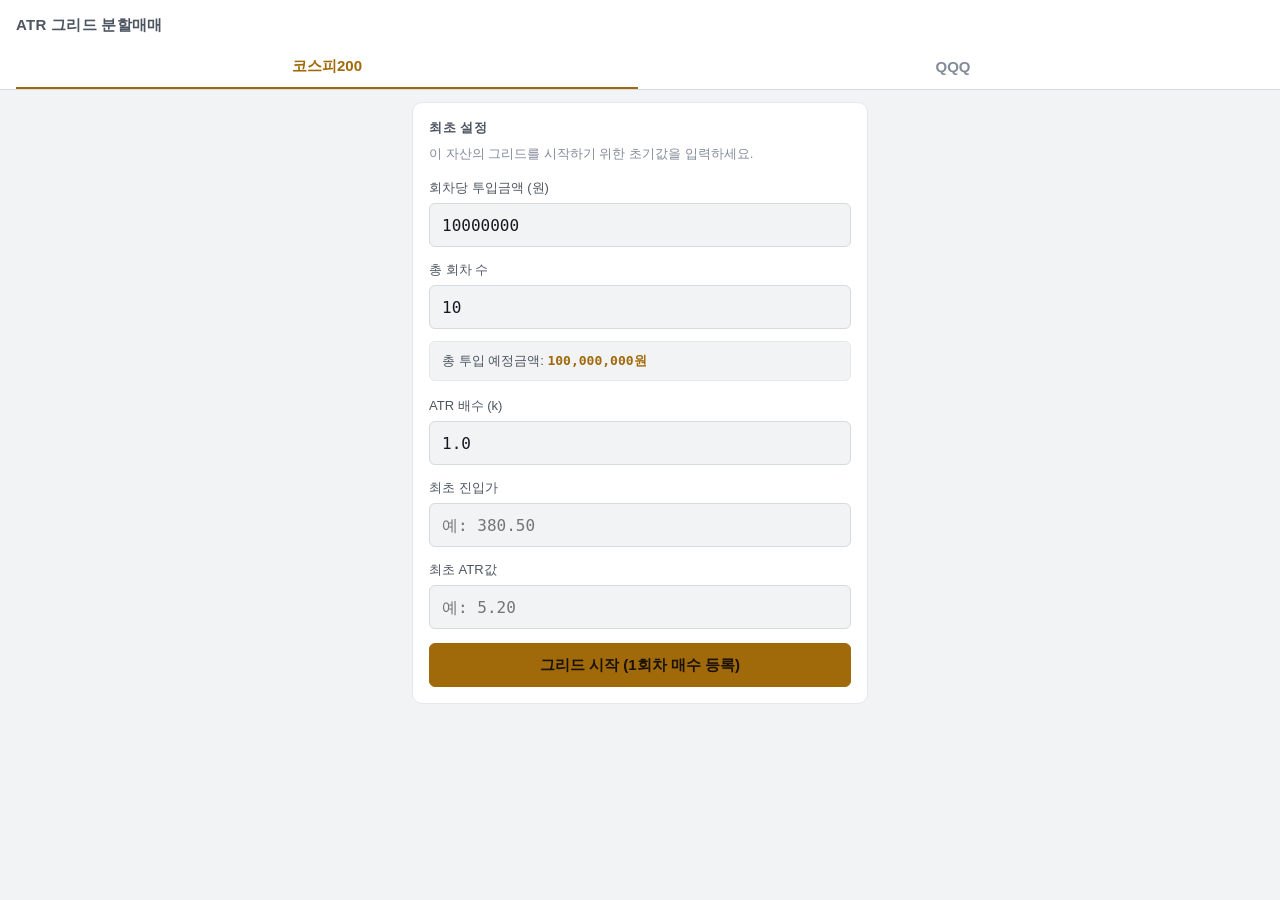
==== index.html @ ba60d74d "회차별 투입금액 고정 방식으로 변경(10회 x 1000만원) - 가중치 기반(1~12회차, 78분의n) 계산 로직 제거 - 회차당 투입금액/총 회차 수를 사용자가 직접 설정하는 구" ====
<!DOCTYPE html>
<html lang="ko">
<head>
<meta charset="UTF-8" />
<meta name="viewport" content="width=device-width, initial-scale=1, maximum-scale=1, user-scalable=no, viewport-fit=cover" />
<title>ATR 그리드 분할매매 트래커</title>
<meta name="description" content="ATR 기반 그리드 분할매매 트래커 - 코스피200 / QQQ" />
<meta name="theme-color" content="#ffffff" />
<link rel="manifest" href="manifest.json" />
<link rel="icon" href="icons/icon-192.png" />
<link rel="apple-touch-icon" href="icons/icon-192.png" />
<meta name="apple-mobile-web-app-capable" content="yes" />
<meta name="apple-mobile-web-app-status-bar-style" content="black-translucent" />
<meta name="apple-mobile-web-app-title" content="ATR그리드" />
<link rel="stylesheet" href="style.css" />
</head>
<body>

<header class="app-header">
  <h1>ATR 그리드 분할매매</h1>
  <nav class="asset-tabs" role="tablist" aria-label="자산 선택">
    <button class="asset-tab" data-asset="kospi" role="tab" aria-selected="true">코스피200</button>
    <button class="asset-tab" data-asset="qqq" role="tab" aria-selected="false">QQQ</button>
  </nav>
</header>

<main id="main-content">

  <!-- 최초 설정 화면 -->
  <section id="setup-panel" class="panel" hidden>
    <h2 class="panel-title">최초 설정</h2>
    <p class="setup-hint">이 자산의 그리드를 시작하기 위한 초기값을 입력하세요.</p>
    <div class="field-group">
      <label for="setup-round-amount">회차당 투입금액 (원)</label>
      <input type="number" id="setup-round-amount" inputmode="numeric" value="10000000" min="0" step="1" />
    </div>
    <div class="field-group">
      <label for="setup-total-rounds">총 회차 수</label>
      <input type="number" id="setup-total-rounds" inputmode="numeric" value="10" min="1" step="1" />
    </div>
    <p class="setup-total-preview">총 투입 예정금액: <span id="setup-total-preview-value">-</span></p>
    <div class="field-group">
      <label for="setup-k">ATR 배수 (k)</label>
      <input type="number" id="setup-k" inputmode="decimal" value="1.0" min="0" step="0.1" />
    </div>
    <div class="field-group">
      <label for="setup-entry-price">최초 진입가</label>
      <input type="number" id="setup-entry-price" inputmode="decimal" min="0" step="0.01" placeholder="예: 380.50" />
    </div>
    <div class="field-group">
      <label for="setup-entry-atr">최초 ATR값</label>
      <input type="number" id="setup-entry-atr" inputmode="decimal" min="0" step="0.01" placeholder="예: 5.20" />
    </div>
    <button id="btn-start-grid" class="btn btn-primary btn-block">그리드 시작 (1회차 매수 등록)</button>
  </section>

  <!-- 메인 트래커 화면 -->
  <section id="tracker-panel" hidden>

    <!-- 통계 카드 -->
    <section class="stats-grid">
      <div class="stat-card">
        <span class="stat-label">총 투입 예정금액</span>
        <span class="stat-value" id="stat-total-planned">-</span>
      </div>
      <div class="stat-card">
        <span class="stat-label">누적 투입금액</span>
        <span class="stat-value amber-text" id="stat-invested">-</span>
      </div>
      <div class="stat-card">
        <span class="stat-label">진행 회차</span>
        <span class="stat-value" id="stat-round">-</span>
      </div>
      <div class="stat-card">
        <span class="stat-label">현재 기준가</span>
        <span class="stat-value" id="stat-base-price">-</span>
      </div>
    </section>

    <!-- 보유 현황 -->
    <section class="panel">
      <h2 class="panel-title">보유 현황 (진입 내역)</h2>
      <div class="table-wrap">
        <table class="holdings-table" id="holdings-table">
          <thead>
            <tr>
              <th>회차</th>
              <th>매수일</th>
              <th>매수가</th>
              <th>수량</th>
              <th>투입금액</th>
            </tr>
          </thead>
          <tbody id="holdings-body">
          </tbody>
        </table>
        <p id="holdings-empty" class="history-empty">보유 중인 회차가 없습니다.</p>
      </div>
    </section>

    <!-- 그리드 사다리 시각화 -->
    <section class="panel">
      <h2 class="panel-title">그리드 사다리</h2>
      <div id="ladder" class="ladder"></div>
      <div class="ladder-legend">
        <span class="legend-item"><i class="legend-swatch filled"></i>체결 완료</span>
        <span class="legend-item"><i class="legend-swatch next"></i>다음 매수 예정</span>
        <span class="legend-item"><i class="legend-swatch empty"></i>미진입</span>
      </div>
    </section>

    <!-- ATR 입력 / 계산 -->
    <section class="panel">
      <h2 class="panel-title">오늘의 ATR 계산</h2>
      <div class="field-group">
        <label for="today-atr">오늘의 ATR값</label>
        <input type="number" id="today-atr" inputmode="decimal" min="0" step="0.01" placeholder="예: 5.80" />
      </div>
      <button id="btn-calc" class="btn btn-secondary btn-block">계산</button>

      <div id="calc-result" class="calc-result" hidden>
        <div class="calc-row buy-row">
          <div class="calc-row-header">
            <span class="calc-tag tag-buy">다음 매수가</span>
            <span id="calc-buy-round" class="calc-round"></span>
          </div>
          <div class="calc-row-value" id="calc-buy-price">-</div>
          <div class="calc-row-sub" id="calc-buy-amount"></div>
        </div>
        <div class="calc-row sell-row">
          <div class="calc-row-header">
            <span class="calc-tag tag-sell">다음 매도가</span>
            <span id="calc-sell-round" class="calc-round"></span>
          </div>
          <div class="calc-row-value" id="calc-sell-price">-</div>
          <div class="calc-row-sub" id="calc-sell-amount"></div>
        </div>
      </div>
    </section>

    <!-- 체결 등록 -->
    <section class="panel">
      <h2 class="panel-title">체결 등록</h2>

      <div class="execution-block buy-block">
        <div class="field-group">
          <label for="buy-fill-price">매수 체결가</label>
          <input type="number" id="buy-fill-price" inputmode="decimal" min="0" step="0.01" />
        </div>
        <button id="btn-buy-fill" class="btn btn-buy btn-block" disabled>매수 체결 등록</button>
        <p id="buy-fill-note" class="field-note"></p>
      </div>

      <div class="execution-block sell-block">
        <div class="field-group">
          <label for="sell-fill-price">매도 체결가</label>
          <input type="number" id="sell-fill-price" inputmode="decimal" min="0" step="0.01" />
        </div>
        <button id="btn-sell-fill" class="btn btn-sell btn-block" disabled>매도 체결 등록</button>
        <p id="sell-fill-note" class="field-note"></p>
      </div>
    </section>

    <!-- 체결 이력 -->
    <section class="panel">
      <h2 class="panel-title">체결 이력</h2>
      <div class="table-wrap">
        <table class="history-table" id="history-table">
          <thead>
            <tr>
              <th>회차</th>
              <th>구분</th>
              <th>날짜</th>
              <th>ATR</th>
              <th>체결가</th>
              <th>수량</th>
              <th>금액</th>
              <th>손익</th>
            </tr>
          </thead>
          <tbody id="history-body">
          </tbody>
        </table>
        <p id="history-empty" class="history-empty">체결 이력이 없습니다.</p>
      </div>
    </section>

    <!-- 초기화 -->
    <section class="panel danger-panel">
      <button id="btn-reset-asset" class="btn btn-danger btn-block">이 자산 초기화</button>
    </section>

  </section>

</main>

<div id="confirm-modal" class="modal-overlay" hidden>
  <div class="modal-box">
    <p id="confirm-message" class="modal-message"></p>
    <div class="modal-actions">
      <button id="confirm-cancel" class="btn btn-secondary">취소</button>
      <button id="confirm-ok" class="btn btn-danger">삭제</button>
    </div>
  </div>
</div>

<div id="toast" class="toast" hidden></div>

<script src="app.js"></script>
</body>
</html>
---- style.css ----
:root {
  --bg: #f2f3f5;
  --bg-elevated: #ffffff;
  --bg-card: #ffffff;
  --border: #d5d9e0;
  --border-soft: #e4e7ec;
  --text: #14181f;
  --text-dim: #4d5561;
  --text-faint: #838b99;
  --amber: #a06a0a;
  --amber-soft: #fbf0d9;
  --amber-border: #e3bd75;
  --teal: #0e8a73;
  --teal-soft: #e0f4f0;
  --teal-border: #8ed4c5;
  --green: #1a9a52;
  --red: #cf3a3a;
  --radius: 10px;
  --radius-sm: 6px;
  font-size: 16px;
}

* {
  box-sizing: border-box;
}

html, body {
  margin: 0;
  padding: 0;
  background: var(--bg);
  color: var(--text);
  font-family: -apple-system, BlinkMacSystemFont, "Segoe UI", "Pretendard", "Malgun Gothic", sans-serif;
  -webkit-tap-highlight-color: transparent;
}

body {
  padding-bottom: 40px;
  min-height: 100vh;
}

.mono, .stat-value, .calc-row-value, .history-table td,
input[type="number"] {
  font-family: "SFMono-Regular", "Consolas", "Menlo", "Roboto Mono", monospace;
}

/* Header */
.app-header {
  position: sticky;
  top: 0;
  z-index: 10;
  background: var(--bg-elevated);
  border-bottom: 1px solid var(--border);
  padding: 12px 16px 0;
}

.app-header h1 {
  font-size: 15px;
  font-weight: 600;
  margin: 4px 0 10px;
  color: var(--text-dim);
  letter-spacing: 0.02em;
}

.asset-tabs {
  display: flex;
  gap: 4px;
}

.asset-tab {
  flex: 1;
  padding: 10px 8px;
  min-height: 44px;
  background: transparent;
  border: none;
  border-bottom: 2px solid transparent;
  color: var(--text-faint);
  font-size: 15px;
  font-weight: 600;
  cursor: pointer;
}

.asset-tab[aria-selected="true"] {
  color: var(--amber);
  border-bottom-color: var(--amber);
}

/* Layout */
#main-content {
  max-width: 480px;
  margin: 0 auto;
  padding: 12px;
}

.panel {
  background: var(--bg-card);
  border: 1px solid var(--border-soft);
  border-radius: var(--radius);
  padding: 16px;
  margin-bottom: 12px;
}

.panel-title {
  font-size: 13px;
  font-weight: 600;
  color: var(--text-dim);
  margin: 0 0 12px;
  text-transform: uppercase;
  letter-spacing: 0.04em;
}

.setup-hint {
  font-size: 13px;
  color: var(--text-faint);
  margin: -4px 0 16px;
}

.setup-total-preview {
  font-size: 13px;
  color: var(--text-dim);
  background: var(--bg);
  border: 1px solid var(--border-soft);
  border-radius: var(--radius-sm);
  padding: 10px 12px;
  margin: -2px 0 16px;
}

.setup-total-preview span {
  font-family: "SFMono-Regular", "Consolas", "Menlo", "Roboto Mono", monospace;
  font-weight: 700;
  color: var(--amber);
}

/* Fields */
.field-group {
  margin-bottom: 14px;
}

.field-group label {
  display: block;
  font-size: 13px;
  color: var(--text-dim);
  margin-bottom: 6px;
}

input[type="number"] {
  width: 100%;
  min-height: 44px;
  padding: 10px 12px;
  background: var(--bg);
  border: 1px solid var(--border);
  border-radius: var(--radius-sm);
  color: var(--text);
  font-size: 16px;
}

input[type="number"]:focus {
  outline: none;
  border-color: var(--amber);
}

.field-note {
  font-size: 12px;
  color: var(--text-faint);
  margin: 8px 0 0;
  min-height: 14px;
}

/* Buttons */
.btn {
  min-height: 44px;
  padding: 10px 16px;
  border-radius: var(--radius-sm);
  border: 1px solid var(--border);
  background: var(--bg-elevated);
  color: var(--text);
  font-size: 15px;
  font-weight: 600;
  cursor: pointer;
}

.btn:active {
  filter: brightness(1.15);
}

.btn:disabled {
  opacity: 0.4;
  cursor: not-allowed;
}

.btn-block {
  width: 100%;
  display: block;
}

.btn-primary {
  background: var(--amber);
  border-color: var(--amber);
  color: #1a1206;
}

.btn-secondary {
  background: var(--bg-elevated);
  border-color: var(--border);
  color: var(--text);
}

.btn-buy {
  background: var(--amber-soft);
  border-color: var(--amber-border);
  color: var(--amber);
}

.btn-sell {
  background: var(--teal-soft);
  border-color: var(--teal-border);
  color: var(--teal);
}

.btn-danger {
  background: transparent;
  border-color: #e3b3b3;
  color: var(--red);
}

.danger-panel {
  background: transparent;
  border-color: transparent;
  padding: 4px;
}

/* Stats grid */
.stats-grid {
  display: grid;
  grid-template-columns: 1fr 1fr;
  gap: 8px;
  margin-bottom: 12px;
}

.stat-card {
  background: var(--bg-card);
  border: 1px solid var(--border-soft);
  border-radius: var(--radius);
  padding: 12px;
  display: flex;
  flex-direction: column;
  gap: 6px;
}

.stat-label {
  font-size: 11px;
  color: var(--text-faint);
  text-transform: uppercase;
  letter-spacing: 0.03em;
}

.stat-value {
  font-size: 16px;
  font-weight: 700;
  color: var(--text);
  word-break: break-all;
}

.amber-text {
  color: var(--amber);
}

/* Ladder */
.ladder {
  display: flex;
  flex-direction: column;
  gap: 5px;
}

.ladder-row {
  display: flex;
  align-items: center;
  gap: 8px;
  min-height: 26px;
}

.ladder-round-label {
  width: 34px;
  flex-shrink: 0;
  font-size: 11px;
  color: var(--text-faint);
  text-align: right;
}

.ladder-bar-track {
  flex: 1;
  display: flex;
}

.ladder-bar {
  height: 22px;
  border-radius: 4px;
  background: var(--bg);
  border: 1px solid var(--border);
  display: flex;
  align-items: center;
  padding-left: 8px;
  font-size: 11px;
  color: var(--text-faint);
  white-space: nowrap;
  overflow: hidden;
}

.ladder-bar.filled {
  background: var(--amber-soft);
  border-color: var(--amber-border);
  color: var(--amber);
}

.ladder-bar.next {
  background: transparent;
  border: 1px dashed var(--amber);
  color: var(--amber);
}

.ladder-legend {
  display: flex;
  gap: 16px;
  margin-top: 12px;
  flex-wrap: wrap;
}

.legend-item {
  font-size: 11px;
  color: var(--text-faint);
  display: flex;
  align-items: center;
  gap: 5px;
}

.legend-swatch {
  width: 10px;
  height: 10px;
  border-radius: 2px;
  display: inline-block;
}

.legend-swatch.filled {
  background: var(--amber-soft);
  border: 1px solid var(--amber-border);
}

.legend-swatch.next {
  background: transparent;
  border: 1px dashed var(--amber);
}

.legend-swatch.empty {
  background: var(--bg);
  border: 1px solid var(--border);
}

/* Calc result */
.calc-result {
  margin-top: 14px;
  display: flex;
  flex-direction: column;
  gap: 10px;
}

.calc-result[hidden] {
  display: none;
}

.calc-row {
  border-radius: var(--radius-sm);
  padding: 12px;
  border: 1px solid var(--border);
}

.buy-row {
  background: var(--amber-soft);
  border-color: var(--amber-border);
}

.sell-row {
  background: var(--teal-soft);
  border-color: var(--teal-border);
}

.calc-row-header {
  display: flex;
  justify-content: space-between;
  align-items: center;
  margin-bottom: 6px;
}

.calc-tag {
  font-size: 12px;
  font-weight: 700;
  text-transform: uppercase;
  letter-spacing: 0.03em;
}

.tag-buy {
  color: var(--amber);
}

.tag-sell {
  color: var(--teal);
}

.calc-round {
  font-size: 12px;
  color: var(--text-dim);
}

.calc-row-value {
  font-size: 22px;
  font-weight: 700;
  color: var(--text);
}

.calc-row-sub {
  font-size: 12px;
  color: var(--text-dim);
  margin-top: 4px;
}

/* Execution blocks */
.execution-block {
  padding-bottom: 14px;
  margin-bottom: 14px;
  border-bottom: 1px solid var(--border-soft);
}

.execution-block:last-child {
  border-bottom: none;
  margin-bottom: 0;
  padding-bottom: 0;
}

/* History table */
.table-wrap {
  overflow-x: auto;
}

.history-table {
  width: 100%;
  border-collapse: collapse;
  font-size: 12.5px;
  min-width: 540px;
}

.history-table th {
  text-align: right;
  color: var(--text-faint);
  font-weight: 600;
  padding: 6px 8px;
  border-bottom: 1px solid var(--border);
  white-space: nowrap;
}

.history-table th:first-child,
.history-table td:first-child {
  text-align: center;
}

.history-table th:nth-child(2),
.history-table td:nth-child(2) {
  text-align: center;
}

.history-table th:nth-child(3),
.history-table td:nth-child(3) {
  text-align: center;
}

.history-table td {
  text-align: right;
  padding: 7px 8px;
  border-bottom: 1px solid var(--border-soft);
  white-space: nowrap;
  color: var(--text);
}

.badge-buy {
  color: var(--amber);
  font-weight: 700;
}

.badge-sell {
  color: var(--teal);
  font-weight: 700;
}

.pnl-pos {
  color: var(--green);
}

.pnl-neg {
  color: var(--red);
}

.history-empty {
  text-align: center;
  color: var(--text-faint);
  font-size: 13px;
  padding: 20px 0;
  margin: 0;
}

/* Holdings table */
.holdings-table {
  width: 100%;
  border-collapse: collapse;
  font-size: 12.5px;
  min-width: 380px;
}

.holdings-table th {
  text-align: right;
  color: var(--text-faint);
  font-weight: 600;
  padding: 6px 8px;
  border-bottom: 1px solid var(--border);
  white-space: nowrap;
}

.holdings-table th:first-child,
.holdings-table td:first-child,
.holdings-table th:nth-child(2),
.holdings-table td:nth-child(2) {
  text-align: center;
}

.holdings-table td {
  text-align: right;
  padding: 7px 8px;
  border-bottom: 1px solid var(--border-soft);
  white-space: nowrap;
  color: var(--text);
}

.holdings-round-badge {
  color: var(--amber);
  font-weight: 700;
}

/* Modal */
.modal-overlay {
  position: fixed;
  inset: 0;
  background: rgba(0, 0, 0, 0.6);
  display: flex;
  align-items: center;
  justify-content: center;
  z-index: 100;
  padding: 20px;
}

.modal-overlay[hidden] {
  display: none;
}

.modal-box {
  background: var(--bg-elevated);
  border: 1px solid var(--border);
  border-radius: var(--radius);
  padding: 20px;
  max-width: 340px;
  width: 100%;
}

.modal-message {
  font-size: 14px;
  color: var(--text);
  margin: 0 0 18px;
  line-height: 1.5;
}

.modal-actions {
  display: flex;
  gap: 8px;
}

.modal-actions .btn {
  flex: 1;
}

/* Toast */
.toast {
  position: fixed;
  bottom: 24px;
  left: 50%;
  transform: translateX(-50%);
  background: var(--bg-elevated);
  border: 1px solid var(--border);
  color: var(--text);
  padding: 10px 18px;
  border-radius: 20px;
  font-size: 13px;
  z-index: 200;
  box-shadow: 0 4px 16px rgba(0, 0, 0, 0.4);
}

@media (min-width: 480px) {
  .stats-grid {
    grid-template-columns: repeat(4, 1fr);
  }
}
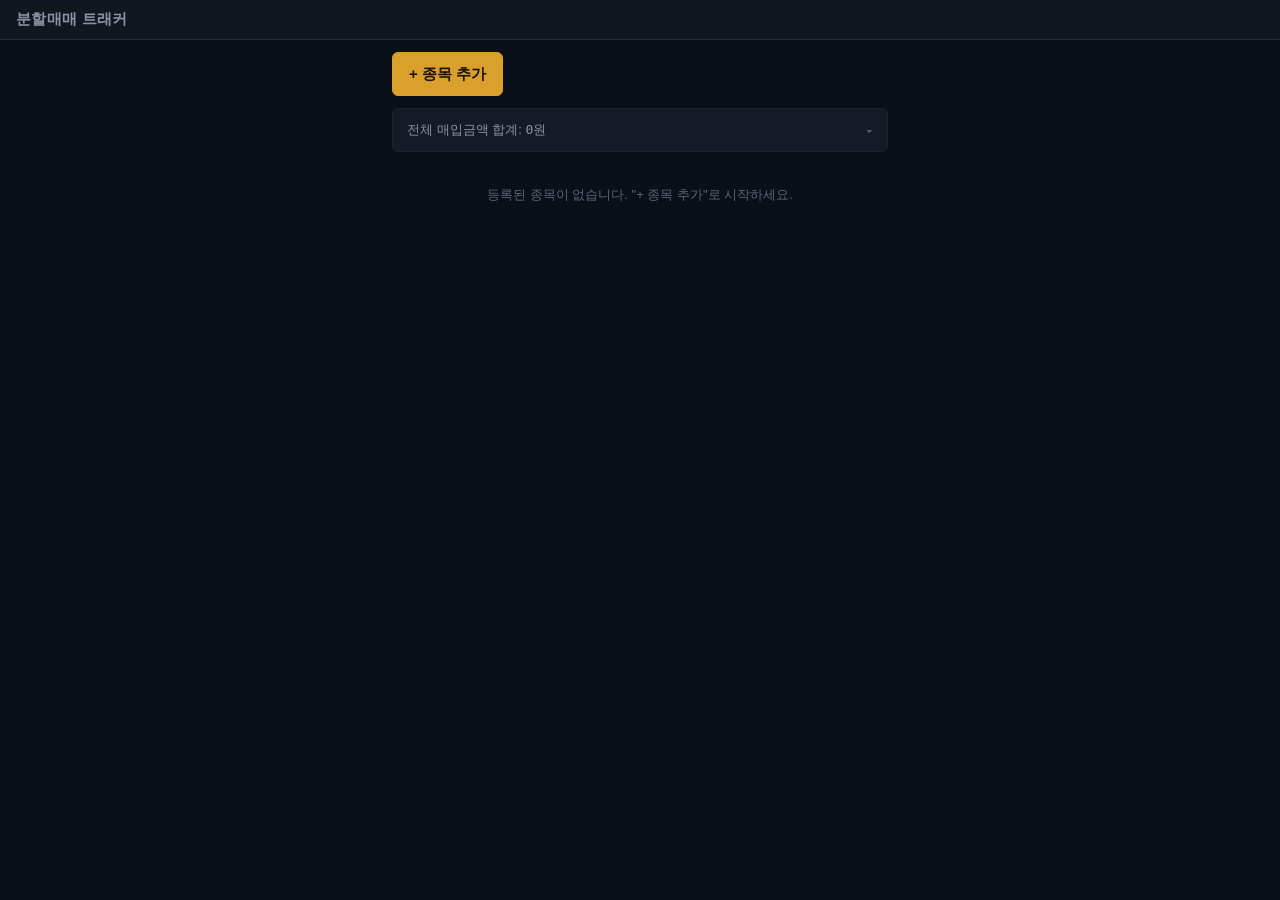
==== commit 1f43d47c: "종목 등록형 분할매매 의사결정 보조 도구로 전면 개편 (레칫 손절선, ATR 매수/매도/손절 배수 분리 반영)" ====
--- a/index.html
+++ b/index.html
@@ -3,203 +3,253 @@
 <head>
 <meta charset="UTF-8" />
 <meta name="viewport" content="width=device-width, initial-scale=1, maximum-scale=1, user-scalable=no, viewport-fit=cover" />
-<title>ATR 그리드 분할매매 트래커</title>
-<meta name="description" content="ATR 기반 그리드 분할매매 트래커 - 코스피200 / QQQ" />
-<meta name="theme-color" content="#ffffff" />
+<title>분할매매 의사결정 보조 도구</title>
+<meta name="description" content="ATR 기반 분할매수·분할매도 의사결정 보조 도구" />
+<meta name="theme-color" content="#0b0f17" />
 <link rel="manifest" href="manifest.json" />
 <link rel="icon" href="icons/icon-192.png" />
 <link rel="apple-touch-icon" href="icons/icon-192.png" />
 <meta name="apple-mobile-web-app-capable" content="yes" />
 <meta name="apple-mobile-web-app-status-bar-style" content="black-translucent" />
-<meta name="apple-mobile-web-app-title" content="ATR그리드" />
+<meta name="apple-mobile-web-app-title" content="분할매매" />
 <link rel="stylesheet" href="style.css" />
 </head>
 <body>
 
 <header class="app-header">
-  <h1>ATR 그리드 분할매매</h1>
-  <nav class="asset-tabs" role="tablist" aria-label="자산 선택">
-    <button class="asset-tab" data-asset="kospi" role="tab" aria-selected="true">코스피200</button>
-    <button class="asset-tab" data-asset="qqq" role="tab" aria-selected="false">QQQ</button>
-  </nav>
+  <button id="btn-back" class="icon-btn" hidden aria-label="뒤로">←</button>
+  <h1 id="header-title">분할매매 트래커</h1>
 </header>
 
 <main id="main-content">
 
-  <!-- 최초 설정 화면 -->
-  <section id="setup-panel" class="panel" hidden>
-    <h2 class="panel-title">최초 설정</h2>
-    <p class="setup-hint">이 자산의 그리드를 시작하기 위한 초기값을 입력하세요.</p>
-    <div class="field-group">
-      <label for="setup-round-amount">회차당 투입금액 (원)</label>
-      <input type="number" id="setup-round-amount" inputmode="numeric" value="10000000" min="0" step="1" />
-    </div>
-    <div class="field-group">
-      <label for="setup-total-rounds">총 회차 수</label>
-      <input type="number" id="setup-total-rounds" inputmode="numeric" value="10" min="1" step="1" />
-    </div>
-    <p class="setup-total-preview">총 투입 예정금액: <span id="setup-total-preview-value">-</span></p>
-    <div class="field-group">
-      <label for="setup-k">ATR 배수 (k)</label>
-      <input type="number" id="setup-k" inputmode="decimal" value="1.0" min="0" step="0.1" />
-    </div>
-    <div class="field-group">
-      <label for="setup-entry-price">최초 진입가</label>
-      <input type="number" id="setup-entry-price" inputmode="decimal" min="0" step="0.01" placeholder="예: 380.50" />
-    </div>
-    <div class="field-group">
-      <label for="setup-entry-atr">최초 ATR값</label>
-      <input type="number" id="setup-entry-atr" inputmode="decimal" min="0" step="0.01" placeholder="예: 5.20" />
-    </div>
-    <button id="btn-start-grid" class="btn btn-primary btn-block">그리드 시작 (1회차 매수 등록)</button>
+  <!-- 화면 1: 종목 목록 -->
+  <section id="view-list">
+    <div class="list-toolbar">
+      <button id="btn-add-stock" class="btn btn-primary">+ 종목 추가</button>
+    </div>
+
+    <button id="btn-toggle-total" class="total-summary-toggle">
+      <span>전체 매입금액 합계: <span id="total-cost-sum" class="mono">-</span></span>
+      <span class="chevron" id="total-chevron">▾</span>
+    </button>
+    <div id="total-summary-detail" class="total-summary-detail" hidden></div>
+
+    <div id="stock-list" class="stock-list"></div>
+    <p id="stock-list-empty" class="empty-hint" hidden>등록된 종목이 없습니다. "+ 종목 추가"로 시작하세요.</p>
   </section>
 
-  <!-- 메인 트래커 화면 -->
-  <section id="tracker-panel" hidden>
-
-    <!-- 통계 카드 -->
-    <section class="stats-grid">
-      <div class="stat-card">
-        <span class="stat-label">총 투입 예정금액</span>
-        <span class="stat-value" id="stat-total-planned">-</span>
-      </div>
-      <div class="stat-card">
-        <span class="stat-label">누적 투입금액</span>
-        <span class="stat-value amber-text" id="stat-invested">-</span>
-      </div>
-      <div class="stat-card">
-        <span class="stat-label">진행 회차</span>
-        <span class="stat-value" id="stat-round">-</span>
-      </div>
-      <div class="stat-card">
-        <span class="stat-label">현재 기준가</span>
-        <span class="stat-value" id="stat-base-price">-</span>
-      </div>
-    </section>
-
-    <!-- 보유 현황 -->
-    <section class="panel">
-      <h2 class="panel-title">보유 현황 (진입 내역)</h2>
+  <!-- 화면 2: 종목 상세 -->
+  <section id="view-detail" hidden>
+
+    <!-- 1. 보유 현황 -->
+    <section class="panel">
+      <div class="holding-summary-grid">
+        <div class="summary-item">
+          <span class="summary-label">평균단가</span>
+          <span class="summary-value mono" id="d-avg-price">-</span>
+        </div>
+        <div class="summary-item">
+          <span class="summary-label">보유수량</span>
+          <span class="summary-value mono" id="d-qty">-</span>
+        </div>
+        <div class="summary-item">
+          <span class="summary-label">매입금액</span>
+          <span class="summary-value mono" id="d-cost-basis">-</span>
+        </div>
+        <div class="summary-item" id="d-pnl-wrap">
+          <span class="summary-label">평가손익 / 수익률</span>
+          <span class="summary-value mono" id="d-pnl">현재가 미입력</span>
+        </div>
+      </div>
+    </section>
+
+    <!-- 2. 신호등 -->
+    <div id="signal-banner" class="signal-banner" hidden>
+      <span id="signal-text"></span>
+    </div>
+
+    <!-- 3. 입력 3칸 -->
+    <section class="panel">
+      <h2 class="panel-title">오늘의 입력</h2>
+      <div class="field-group">
+        <label for="input-current-price">현재가</label>
+        <input type="number" id="input-current-price" inputmode="decimal" step="0.01" />
+      </div>
+      <div class="field-group">
+        <label for="input-atr">ATR(14)</label>
+        <input type="number" id="input-atr" inputmode="decimal" step="0.01" />
+      </div>
+      <div class="field-group">
+        <label for="input-post-high">보유 후 최고가</label>
+        <input type="number" id="input-post-high" inputmode="decimal" step="0.01" />
+        <label class="toggle-inline">
+          <input type="checkbox" id="input-auto-update-high" />
+          현재가 입력 시 자동 갱신
+        </label>
+      </div>
+    </section>
+
+    <!-- 4. 매매 기준 -->
+    <section class="panel">
+      <h2 class="panel-title">매매 기준</h2>
+      <div class="criteria-row criteria-buy">
+        <span class="criteria-label">다음 매수가</span>
+        <span class="criteria-value mono" id="d-next-buy">-</span>
+      </div>
+      <div class="criteria-row criteria-profit">
+        <span class="criteria-label">익절가</span>
+        <span class="criteria-value mono" id="d-take-profit">-</span>
+      </div>
+      <div class="criteria-row criteria-stop">
+        <span class="criteria-label">추적 손절선</span>
+        <span class="criteria-value mono" id="d-trailing-stop">-</span>
+      </div>
+    </section>
+
+    <!-- 5. 하락 구간 -->
+    <section class="panel">
+      <h2 class="panel-title">보유 후 최고가 대비 위치</h2>
+      <p class="drawdown-line" id="drawdown-current-line">보유 후 최고가 정보가 없습니다.</p>
+      <button id="btn-toggle-drawdown" class="link-btn">하락 구간 더보기 ▾</button>
+      <div id="drawdown-table-wrap" class="table-wrap" hidden>
+        <table class="data-table">
+          <thead><tr><th>구간</th><th>가격</th></tr></thead>
+          <tbody id="drawdown-body"></tbody>
+        </table>
+      </div>
+    </section>
+
+    <!-- 6. 부분 매도 시뮬레이션 -->
+    <section class="panel">
+      <h2 class="panel-title">부분 매도 시뮬레이션</h2>
       <div class="table-wrap">
-        <table class="holdings-table" id="holdings-table">
-          <thead>
-            <tr>
-              <th>회차</th>
-              <th>매수일</th>
-              <th>매수가</th>
-              <th>수량</th>
-              <th>투입금액</th>
-            </tr>
-          </thead>
-          <tbody id="holdings-body">
-          </tbody>
+        <table class="data-table">
+          <thead><tr><th>비율</th><th>수량</th><th>실현손익</th></tr></thead>
+          <tbody id="partial-sell-body"></tbody>
         </table>
-        <p id="holdings-empty" class="history-empty">보유 중인 회차가 없습니다.</p>
-      </div>
-    </section>
-
-    <!-- 그리드 사다리 시각화 -->
-    <section class="panel">
-      <h2 class="panel-title">그리드 사다리</h2>
-      <div id="ladder" class="ladder"></div>
-      <div class="ladder-legend">
-        <span class="legend-item"><i class="legend-swatch filled"></i>체결 완료</span>
-        <span class="legend-item"><i class="legend-swatch next"></i>다음 매수 예정</span>
-        <span class="legend-item"><i class="legend-swatch empty"></i>미진입</span>
-      </div>
-    </section>
-
-    <!-- ATR 입력 / 계산 -->
-    <section class="panel">
-      <h2 class="panel-title">오늘의 ATR 계산</h2>
-      <div class="field-group">
-        <label for="today-atr">오늘의 ATR값</label>
-        <input type="number" id="today-atr" inputmode="decimal" min="0" step="0.01" placeholder="예: 5.80" />
-      </div>
-      <button id="btn-calc" class="btn btn-secondary btn-block">계산</button>
-
-      <div id="calc-result" class="calc-result" hidden>
-        <div class="calc-row buy-row">
-          <div class="calc-row-header">
-            <span class="calc-tag tag-buy">다음 매수가</span>
-            <span id="calc-buy-round" class="calc-round"></span>
-          </div>
-          <div class="calc-row-value" id="calc-buy-price">-</div>
-          <div class="calc-row-sub" id="calc-buy-amount"></div>
-        </div>
-        <div class="calc-row sell-row">
-          <div class="calc-row-header">
-            <span class="calc-tag tag-sell">다음 매도가</span>
-            <span id="calc-sell-round" class="calc-round"></span>
-          </div>
-          <div class="calc-row-value" id="calc-sell-price">-</div>
-          <div class="calc-row-sub" id="calc-sell-amount"></div>
-        </div>
-      </div>
-    </section>
-
-    <!-- 체결 등록 -->
-    <section class="panel">
-      <h2 class="panel-title">체결 등록</h2>
-
-      <div class="execution-block buy-block">
-        <div class="field-group">
-          <label for="buy-fill-price">매수 체결가</label>
-          <input type="number" id="buy-fill-price" inputmode="decimal" min="0" step="0.01" />
-        </div>
-        <button id="btn-buy-fill" class="btn btn-buy btn-block" disabled>매수 체결 등록</button>
-        <p id="buy-fill-note" class="field-note"></p>
-      </div>
-
-      <div class="execution-block sell-block">
-        <div class="field-group">
-          <label for="sell-fill-price">매도 체결가</label>
-          <input type="number" id="sell-fill-price" inputmode="decimal" min="0" step="0.01" />
-        </div>
-        <button id="btn-sell-fill" class="btn btn-sell btn-block" disabled>매도 체결 등록</button>
-        <p id="sell-fill-note" class="field-note"></p>
-      </div>
-    </section>
-
-    <!-- 체결 이력 -->
-    <section class="panel">
-      <h2 class="panel-title">체결 이력</h2>
+      </div>
+      <div class="field-group inline-field">
+        <label for="input-custom-pct">직접 입력 (%)</label>
+        <input type="number" id="input-custom-pct" inputmode="decimal" min="0" max="100" step="1" />
+      </div>
+      <p class="inline-result" id="custom-pct-result"></p>
+    </section>
+
+    <!-- 8. 거래 이력 -->
+    <section class="panel">
+      <h2 class="panel-title">거래 이력</h2>
       <div class="table-wrap">
-        <table class="history-table" id="history-table">
-          <thead>
-            <tr>
-              <th>회차</th>
-              <th>구분</th>
-              <th>날짜</th>
-              <th>ATR</th>
-              <th>체결가</th>
-              <th>수량</th>
-              <th>금액</th>
-              <th>손익</th>
-            </tr>
-          </thead>
-          <tbody id="history-body">
-          </tbody>
+        <table class="data-table">
+          <thead><tr><th>구분</th><th>날짜</th><th>단가</th><th>수량</th><th>실현손익</th></tr></thead>
+          <tbody id="tx-body"></tbody>
         </table>
-        <p id="history-empty" class="history-empty">체결 이력이 없습니다.</p>
-      </div>
-    </section>
-
-    <!-- 초기화 -->
-    <section class="panel danger-panel">
-      <button id="btn-reset-asset" class="btn btn-danger btn-block">이 자산 초기화</button>
-    </section>
+      </div>
+      <p id="tx-empty" class="empty-hint" hidden>거래 이력이 없습니다.</p>
+      <button id="btn-toggle-tx-all" class="link-btn" hidden>전체 보기 ▾</button>
+    </section>
+
+    <!-- 9. 종목 설정 -->
+    <details class="panel settings-details" id="settings-details">
+      <summary class="panel-title">종목 설정</summary>
+      <div class="field-group">
+        <label for="settings-name">종목명</label>
+        <input type="text" id="settings-name" />
+      </div>
+      <div class="field-group">
+        <label for="settings-currency">통화</label>
+        <input type="text" id="settings-currency" />
+      </div>
+      <div class="field-group">
+        <label for="settings-buy-mult">매수 ATR 배수</label>
+        <input type="number" id="settings-buy-mult" inputmode="decimal" step="0.1" min="0" />
+      </div>
+      <div class="field-group">
+        <label for="settings-sell-mult">매도(익절) ATR 배수</label>
+        <input type="number" id="settings-sell-mult" inputmode="decimal" step="0.1" min="0" />
+      </div>
+      <div class="field-group">
+        <label for="settings-stop-mult">추적 손절 ATR 배수</label>
+        <input type="number" id="settings-stop-mult" inputmode="decimal" step="0.1" min="0" />
+      </div>
+      <button id="btn-save-settings" class="btn btn-secondary btn-block">설정 저장</button>
+      <div class="settings-danger-zone">
+        <button id="btn-reset-stock" class="btn btn-danger btn-block">종목 초기화 (거래이력 전체 삭제)</button>
+        <button id="btn-delete-stock" class="btn btn-danger btn-block">종목 삭제</button>
+      </div>
+    </details>
 
   </section>
 
 </main>
 
-<div id="confirm-modal" class="modal-overlay" hidden>
+<!-- 하단 고정 버튼 (종목 상세에서만 노출) -->
+<div id="sticky-actions" class="sticky-actions" hidden>
+  <button id="btn-open-buy" class="btn btn-buy">매수 추가</button>
+  <button id="btn-open-sell" class="btn btn-sell">매도 추가</button>
+</div>
+
+<!-- 거래 입력/수정 모달 -->
+<div id="modal-tx" class="modal-overlay" hidden>
+  <div class="modal-box">
+    <h3 id="modal-tx-title">매수 추가</h3>
+    <div class="field-group">
+      <label for="tx-date">날짜</label>
+      <input type="date" id="tx-date" />
+    </div>
+    <div class="field-group">
+      <label for="tx-price">단가</label>
+      <input type="number" id="tx-price" inputmode="decimal" step="0.01" min="0" />
+    </div>
+    <div class="field-group">
+      <label for="tx-qty">수량</label>
+      <input type="number" id="tx-qty" inputmode="decimal" step="0.0001" min="0" />
+    </div>
+    <div class="modal-actions">
+      <button id="btn-tx-delete" class="btn btn-danger" hidden>삭제</button>
+      <button id="btn-tx-cancel" class="btn btn-secondary">취소</button>
+      <button id="btn-tx-save" class="btn btn-primary">저장</button>
+    </div>
+  </div>
+</div>
+
+<!-- 종목 추가 모달 -->
+<div id="modal-add-stock" class="modal-overlay" hidden>
+  <div class="modal-box">
+    <h3>종목 추가</h3>
+    <div class="field-group">
+      <label for="add-stock-name">종목명</label>
+      <input type="text" id="add-stock-name" placeholder="예: 삼성전자" />
+    </div>
+    <div class="field-group">
+      <label for="add-stock-currency">통화</label>
+      <input type="text" id="add-stock-currency" value="KRW" />
+    </div>
+    <div class="modal-actions">
+      <button id="btn-add-stock-cancel" class="btn btn-secondary">취소</button>
+      <button id="btn-add-stock-save" class="btn btn-primary">추가</button>
+    </div>
+  </div>
+</div>
+
+<!-- 공용 확인 모달 -->
+<div id="modal-confirm" class="modal-overlay" hidden>
   <div class="modal-box">
     <p id="confirm-message" class="modal-message"></p>
     <div class="modal-actions">
       <button id="confirm-cancel" class="btn btn-secondary">취소</button>
-      <button id="confirm-ok" class="btn btn-danger">삭제</button>
+      <button id="confirm-ok" class="btn btn-danger">확인</button>
+    </div>
+  </div>
+</div>
+
+<!-- 마이그레이션 확인 모달 -->
+<div id="modal-migration" class="modal-overlay" hidden>
+  <div class="modal-box">
+    <p class="modal-message">기존 코스피200/QQQ 그리드 데이터를 발견했습니다. 새 구조(종목 등록형)로 변환할까요? 거래 이력은 그대로 보존됩니다.</p>
+    <div class="modal-actions">
+      <button id="migration-skip" class="btn btn-secondary">건너뛰기</button>
+      <button id="migration-ok" class="btn btn-primary">변환하기</button>
     </div>
   </div>
 </div>
--- a/style.css
+++ b/style.css
@@ -1,20 +1,35 @@
 :root {
-  --bg: #f2f3f5;
-  --bg-elevated: #ffffff;
-  --bg-card: #ffffff;
-  --border: #d5d9e0;
-  --border-soft: #e4e7ec;
-  --text: #14181f;
-  --text-dim: #4d5561;
-  --text-faint: #838b99;
-  --amber: #a06a0a;
-  --amber-soft: #fbf0d9;
-  --amber-border: #e3bd75;
-  --teal: #0e8a73;
-  --teal-soft: #e0f4f0;
-  --teal-border: #8ed4c5;
-  --green: #1a9a52;
-  --red: #cf3a3a;
+  --bg: #0b0f17;
+  --bg-elevated: #11161f;
+  --bg-card: #151b26;
+  --border: #232b3a;
+  --border-soft: #1b2230;
+  --text: #e6e9ef;
+  --text-dim: #8b93a5;
+  --text-faint: #5b6478;
+
+  --amber: #d9a02b;
+  --amber-soft: #3a2e14;
+  --amber-border: #6b5320;
+
+  --teal: #2ba88f;
+  --teal-soft: #123230;
+  --teal-border: #1f5c4f;
+
+  --green: #35c07a;
+  --red: #e05a5a;
+  --orange: #e0902b;
+  --yellow: #d9c22b;
+
+  --red-soft: #3a1414;
+  --red-border: #6b2020;
+  --orange-soft: #3a2a14;
+  --orange-border: #6b4a20;
+  --green-soft: #133a22;
+  --green-border: #1f6b3f;
+  --yellow-soft: #35331a;
+  --yellow-border: #62592c;
+
   --radius: 10px;
   --radius-sm: 6px;
   font-size: 16px;
@@ -34,11 +49,11 @@
 }
 
 body {
-  padding-bottom: 40px;
+  padding-bottom: 88px;
   min-height: 100vh;
 }
 
-.mono, .stat-value, .calc-row-value, .history-table td,
+.mono, .summary-value, .criteria-value, .data-table td,
 input[type="number"] {
   font-family: "SFMono-Regular", "Consolas", "Menlo", "Roboto Mono", monospace;
 }
@@ -50,43 +65,38 @@
   z-index: 10;
   background: var(--bg-elevated);
   border-bottom: 1px solid var(--border);
-  padding: 12px 16px 0;
+  padding: 10px 16px;
+  display: flex;
+  align-items: center;
+  gap: 10px;
 }
 
 .app-header h1 {
   font-size: 15px;
   font-weight: 600;
-  margin: 4px 0 10px;
+  margin: 0;
   color: var(--text-dim);
   letter-spacing: 0.02em;
 }
 
-.asset-tabs {
-  display: flex;
-  gap: 4px;
-}
-
-.asset-tab {
-  flex: 1;
-  padding: 10px 8px;
+.icon-btn {
+  min-width: 44px;
   min-height: 44px;
   background: transparent;
   border: none;
-  border-bottom: 2px solid transparent;
-  color: var(--text-faint);
-  font-size: 15px;
-  font-weight: 600;
+  color: var(--text);
+  font-size: 20px;
   cursor: pointer;
-}
-
-.asset-tab[aria-selected="true"] {
-  color: var(--amber);
-  border-bottom-color: var(--amber);
+  border-radius: var(--radius-sm);
+}
+
+.icon-btn[hidden] {
+  display: none;
 }
 
 /* Layout */
 #main-content {
-  max-width: 480px;
+  max-width: 520px;
   margin: 0 auto;
   padding: 12px;
 }
@@ -108,33 +118,15 @@
   letter-spacing: 0.04em;
 }
 
-.setup-hint {
-  font-size: 13px;
-  color: var(--text-faint);
-  margin: -4px 0 16px;
-}
-
-.setup-total-preview {
-  font-size: 13px;
-  color: var(--text-dim);
-  background: var(--bg);
-  border: 1px solid var(--border-soft);
-  border-radius: var(--radius-sm);
-  padding: 10px 12px;
-  margin: -2px 0 16px;
-}
-
-.setup-total-preview span {
-  font-family: "SFMono-Regular", "Consolas", "Menlo", "Roboto Mono", monospace;
-  font-weight: 700;
-  color: var(--amber);
-}
-
 /* Fields */
 .field-group {
   margin-bottom: 14px;
 }
 
+.field-group:last-child {
+  margin-bottom: 0;
+}
+
 .field-group label {
   display: block;
   font-size: 13px;
@@ -142,7 +134,7 @@
   margin-bottom: 6px;
 }
 
-input[type="number"] {
+input[type="number"], input[type="text"], input[type="date"] {
   width: 100%;
   min-height: 44px;
   padding: 10px 12px;
@@ -153,16 +145,42 @@
   font-size: 16px;
 }
 
-input[type="number"]:focus {
+input:focus {
   outline: none;
   border-color: var(--amber);
 }
 
-.field-note {
-  font-size: 12px;
-  color: var(--text-faint);
-  margin: 8px 0 0;
-  min-height: 14px;
+.toggle-inline {
+  display: flex;
+  align-items: center;
+  gap: 8px;
+  margin-top: 10px;
+  font-size: 13px;
+  color: var(--text-dim);
+  min-height: 44px;
+}
+
+.toggle-inline input[type="checkbox"] {
+  width: 20px;
+  height: 20px;
+  accent-color: var(--amber);
+}
+
+.inline-field {
+  display: flex;
+  align-items: flex-end;
+  gap: 10px;
+}
+
+.inline-field .field-group {
+  flex: 1;
+  margin-bottom: 0;
+}
+
+.inline-result {
+  margin: 10px 0 0;
+  font-size: 13px;
+  color: var(--text-dim);
 }
 
 /* Buttons */
@@ -218,235 +236,281 @@
 
 .btn-danger {
   background: transparent;
-  border-color: #e3b3b3;
+  border-color: #4a2020;
   color: var(--red);
 }
 
-.danger-panel {
-  background: transparent;
-  border-color: transparent;
-  padding: 4px;
-}
-
-/* Stats grid */
-.stats-grid {
-  display: grid;
-  grid-template-columns: 1fr 1fr;
-  gap: 8px;
+.link-btn {
+  background: none;
+  border: none;
+  color: var(--amber);
+  font-size: 13px;
+  padding: 10px 0;
+  cursor: pointer;
+  min-height: 44px;
+}
+
+/* ---------- View: List ---------- */
+.list-toolbar {
   margin-bottom: 12px;
 }
 
-.stat-card {
+.total-summary-toggle {
+  width: 100%;
+  display: flex;
+  align-items: center;
+  justify-content: space-between;
+  background: var(--bg-card);
+  border: 1px solid var(--border-soft);
+  border-radius: var(--radius-sm);
+  padding: 12px 14px;
+  color: var(--text-dim);
+  font-size: 13px;
+  min-height: 44px;
+  cursor: pointer;
+  margin-bottom: 4px;
+}
+
+.chevron {
+  color: var(--text-faint);
+  transition: transform 0.15s ease;
+}
+
+.chevron.open {
+  transform: rotate(180deg);
+}
+
+.total-summary-detail {
+  background: var(--bg);
+  border: 1px solid var(--border-soft);
+  border-top: none;
+  border-radius: 0 0 var(--radius-sm) var(--radius-sm);
+  padding: 10px 14px;
+  margin-bottom: 12px;
+}
+
+.total-summary-detail[hidden] {
+  display: none;
+}
+
+.total-detail-row {
+  display: flex;
+  justify-content: space-between;
+  font-size: 13px;
+  padding: 4px 0;
+  color: var(--text-dim);
+}
+
+.stock-list {
+  display: flex;
+  flex-direction: column;
+  gap: 10px;
+}
+
+.stock-card {
+  display: block;
+  width: 100%;
+  text-align: left;
   background: var(--bg-card);
   border: 1px solid var(--border-soft);
   border-radius: var(--radius);
-  padding: 12px;
+  padding: 14px;
+  cursor: pointer;
+  color: var(--text);
+}
+
+.stock-card-top {
+  display: flex;
+  align-items: center;
+  gap: 8px;
+  margin-bottom: 10px;
+}
+
+.stock-card-signal {
+  font-size: 16px;
+  line-height: 1;
+}
+
+.stock-card-name {
+  font-size: 15px;
+  font-weight: 700;
+  flex: 1;
+}
+
+.stock-card-return {
+  font-size: 14px;
+  font-weight: 700;
+}
+
+.stock-card-grid {
+  display: grid;
+  grid-template-columns: repeat(3, 1fr);
+  gap: 6px;
+}
+
+.stock-card-item {
   display: flex;
   flex-direction: column;
-  gap: 6px;
-}
-
-.stat-label {
+  gap: 2px;
+}
+
+.stock-card-label {
+  font-size: 11px;
+  color: var(--text-faint);
+}
+
+.stock-card-value {
+  font-size: 13px;
+  color: var(--text);
+}
+
+.empty-hint {
+  text-align: center;
+  color: var(--text-faint);
+  font-size: 13px;
+  padding: 30px 0;
+  margin: 0;
+}
+
+/* ---------- View: Detail ---------- */
+.holding-summary-grid {
+  display: grid;
+  grid-template-columns: 1fr 1fr;
+  gap: 12px;
+}
+
+.summary-item {
+  display: flex;
+  flex-direction: column;
+  gap: 4px;
+}
+
+.summary-label {
   font-size: 11px;
   color: var(--text-faint);
   text-transform: uppercase;
   letter-spacing: 0.03em;
 }
 
-.stat-value {
+.summary-value {
   font-size: 16px;
   font-weight: 700;
   color: var(--text);
-  word-break: break-all;
-}
-
-.amber-text {
-  color: var(--amber);
-}
-
-/* Ladder */
-.ladder {
-  display: flex;
-  flex-direction: column;
-  gap: 5px;
-}
-
-.ladder-row {
+}
+
+/* Signal banner */
+.signal-banner {
+  border-radius: var(--radius);
+  padding: 14px 16px;
+  margin-bottom: 12px;
+  font-size: 14px;
+  font-weight: 700;
   display: flex;
   align-items: center;
-  gap: 8px;
-  min-height: 26px;
-}
-
-.ladder-round-label {
-  width: 34px;
-  flex-shrink: 0;
-  font-size: 11px;
-  color: var(--text-faint);
-  text-align: right;
-}
-
-.ladder-bar-track {
-  flex: 1;
-  display: flex;
-}
-
-.ladder-bar {
-  height: 22px;
-  border-radius: 4px;
-  background: var(--bg);
   border: 1px solid var(--border);
-  display: flex;
+}
+
+.signal-banner[hidden] {
+  display: none;
+}
+
+.signal-red {
+  background: var(--red-soft);
+  border-color: var(--red-border);
+  color: var(--red);
+}
+
+.signal-orange {
+  background: var(--orange-soft);
+  border-color: var(--orange-border);
+  color: var(--orange);
+}
+
+.signal-green {
+  background: var(--green-soft);
+  border-color: var(--green-border);
+  color: var(--green);
+}
+
+.signal-yellow {
+  background: var(--yellow-soft);
+  border-color: var(--yellow-border);
+  color: var(--yellow);
+}
+
+/* Criteria rows */
+.criteria-row {
+  display: flex;
+  justify-content: space-between;
   align-items: center;
-  padding-left: 8px;
-  font-size: 11px;
-  color: var(--text-faint);
-  white-space: nowrap;
-  overflow: hidden;
-}
-
-.ladder-bar.filled {
+  padding: 10px 12px;
+  border-radius: var(--radius-sm);
+  border: 1px solid var(--border);
+  margin-bottom: 8px;
+}
+
+.criteria-row:last-child {
+  margin-bottom: 0;
+}
+
+.criteria-label {
+  font-size: 13px;
+  color: var(--text-dim);
+}
+
+.criteria-value {
+  font-size: 15px;
+  font-weight: 700;
+  color: var(--text);
+}
+
+.criteria-buy {
   background: var(--amber-soft);
   border-color: var(--amber-border);
+}
+
+.criteria-buy .criteria-value {
   color: var(--amber);
 }
 
-.ladder-bar.next {
-  background: transparent;
-  border: 1px dashed var(--amber);
-  color: var(--amber);
-}
-
-.ladder-legend {
-  display: flex;
-  gap: 16px;
-  margin-top: 12px;
-  flex-wrap: wrap;
-}
-
-.legend-item {
-  font-size: 11px;
-  color: var(--text-faint);
-  display: flex;
-  align-items: center;
-  gap: 5px;
-}
-
-.legend-swatch {
-  width: 10px;
-  height: 10px;
-  border-radius: 2px;
-  display: inline-block;
-}
-
-.legend-swatch.filled {
-  background: var(--amber-soft);
-  border: 1px solid var(--amber-border);
-}
-
-.legend-swatch.next {
-  background: transparent;
-  border: 1px dashed var(--amber);
-}
-
-.legend-swatch.empty {
-  background: var(--bg);
-  border: 1px solid var(--border);
-}
-
-/* Calc result */
-.calc-result {
-  margin-top: 14px;
-  display: flex;
-  flex-direction: column;
-  gap: 10px;
-}
-
-.calc-result[hidden] {
-  display: none;
-}
-
-.calc-row {
-  border-radius: var(--radius-sm);
-  padding: 12px;
-  border: 1px solid var(--border);
-}
-
-.buy-row {
-  background: var(--amber-soft);
-  border-color: var(--amber-border);
-}
-
-.sell-row {
+.criteria-profit {
+  background: var(--green-soft);
+  border-color: var(--green-border);
+}
+
+.criteria-profit .criteria-value {
+  color: var(--green);
+}
+
+.criteria-stop {
   background: var(--teal-soft);
   border-color: var(--teal-border);
 }
 
-.calc-row-header {
-  display: flex;
-  justify-content: space-between;
-  align-items: center;
-  margin-bottom: 6px;
-}
-
-.calc-tag {
-  font-size: 12px;
-  font-weight: 700;
-  text-transform: uppercase;
-  letter-spacing: 0.03em;
-}
-
-.tag-buy {
-  color: var(--amber);
-}
-
-.tag-sell {
+.criteria-stop .criteria-value {
   color: var(--teal);
 }
 
-.calc-round {
-  font-size: 12px;
-  color: var(--text-dim);
-}
-
-.calc-row-value {
-  font-size: 22px;
-  font-weight: 700;
-  color: var(--text);
-}
-
-.calc-row-sub {
-  font-size: 12px;
-  color: var(--text-dim);
-  margin-top: 4px;
-}
-
-/* Execution blocks */
-.execution-block {
-  padding-bottom: 14px;
-  margin-bottom: 14px;
-  border-bottom: 1px solid var(--border-soft);
-}
-
-.execution-block:last-child {
-  border-bottom: none;
-  margin-bottom: 0;
-  padding-bottom: 0;
-}
-
-/* History table */
+/* Drawdown */
+.drawdown-line {
+  font-size: 14px;
+  color: var(--text);
+  margin: 0 0 6px;
+}
+
+/* Tables */
 .table-wrap {
   overflow-x: auto;
 }
 
-.history-table {
+.data-table {
   width: 100%;
   border-collapse: collapse;
   font-size: 12.5px;
-  min-width: 540px;
-}
-
-.history-table th {
+  min-width: 320px;
+}
+
+.data-table th {
   text-align: right;
   color: var(--text-faint);
   font-weight: 600;
@@ -455,22 +519,12 @@
   white-space: nowrap;
 }
 
-.history-table th:first-child,
-.history-table td:first-child {
+.data-table th:first-child,
+.data-table td:first-child {
   text-align: center;
 }
 
-.history-table th:nth-child(2),
-.history-table td:nth-child(2) {
-  text-align: center;
-}
-
-.history-table th:nth-child(3),
-.history-table td:nth-child(3) {
-  text-align: center;
-}
-
-.history-table td {
+.data-table td {
   text-align: right;
   padding: 7px 8px;
   border-bottom: 1px solid var(--border-soft);
@@ -478,6 +532,14 @@
   color: var(--text);
 }
 
+.data-table tbody tr[data-clickable] {
+  cursor: pointer;
+}
+
+.data-table tbody tr[data-clickable]:active {
+  background: var(--bg-elevated);
+}
+
 .badge-buy {
   color: var(--amber);
   font-weight: 700;
@@ -496,49 +558,59 @@
   color: var(--red);
 }
 
-.history-empty {
-  text-align: center;
+/* Settings (details/summary) */
+.settings-details summary {
+  cursor: pointer;
+  list-style: none;
+}
+
+.settings-details summary::-webkit-details-marker {
+  display: none;
+}
+
+.settings-details summary::after {
+  content: '▸';
+  float: right;
   color: var(--text-faint);
-  font-size: 13px;
-  padding: 20px 0;
-  margin: 0;
-}
-
-/* Holdings table */
-.holdings-table {
-  width: 100%;
-  border-collapse: collapse;
-  font-size: 12.5px;
-  min-width: 380px;
-}
-
-.holdings-table th {
-  text-align: right;
-  color: var(--text-faint);
-  font-weight: 600;
-  padding: 6px 8px;
-  border-bottom: 1px solid var(--border);
-  white-space: nowrap;
-}
-
-.holdings-table th:first-child,
-.holdings-table td:first-child,
-.holdings-table th:nth-child(2),
-.holdings-table td:nth-child(2) {
-  text-align: center;
-}
-
-.holdings-table td {
-  text-align: right;
-  padding: 7px 8px;
-  border-bottom: 1px solid var(--border-soft);
-  white-space: nowrap;
-  color: var(--text);
-}
-
-.holdings-round-badge {
-  color: var(--amber);
-  font-weight: 700;
+}
+
+.settings-details[open] summary::after {
+  content: '▾';
+}
+
+.settings-details .field-group {
+  margin-top: 14px;
+}
+
+.settings-danger-zone {
+  margin-top: 18px;
+  padding-top: 14px;
+  border-top: 1px solid var(--border-soft);
+  display: flex;
+  flex-direction: column;
+  gap: 8px;
+}
+
+/* Sticky bottom actions */
+.sticky-actions {
+  position: fixed;
+  bottom: 0;
+  left: 0;
+  right: 0;
+  display: flex;
+  gap: 8px;
+  padding: 10px 12px calc(10px + env(safe-area-inset-bottom));
+  background: var(--bg-elevated);
+  border-top: 1px solid var(--border);
+  z-index: 20;
+}
+
+.sticky-actions[hidden] {
+  display: none;
+}
+
+.sticky-actions .btn {
+  flex: 1;
 }
 
 /* Modal */
@@ -562,8 +634,16 @@
   border: 1px solid var(--border);
   border-radius: var(--radius);
   padding: 20px;
-  max-width: 340px;
+  max-width: 380px;
   width: 100%;
+  max-height: 85vh;
+  overflow-y: auto;
+}
+
+.modal-box h3 {
+  margin: 0 0 16px;
+  font-size: 15px;
+  color: var(--text);
 }
 
 .modal-message {
@@ -576,6 +656,7 @@
 .modal-actions {
   display: flex;
   gap: 8px;
+  margin-top: 16px;
 }
 
 .modal-actions .btn {
@@ -585,7 +666,7 @@
 /* Toast */
 .toast {
   position: fixed;
-  bottom: 24px;
+  bottom: 100px;
   left: 50%;
   transform: translateX(-50%);
   background: var(--bg-elevated);
@@ -596,10 +677,12 @@
   font-size: 13px;
   z-index: 200;
   box-shadow: 0 4px 16px rgba(0, 0, 0, 0.4);
+  max-width: 90vw;
+  text-align: center;
 }
 
 @media (min-width: 480px) {
-  .stats-grid {
+  .stock-card-grid {
     grid-template-columns: repeat(4, 1fr);
   }
 }
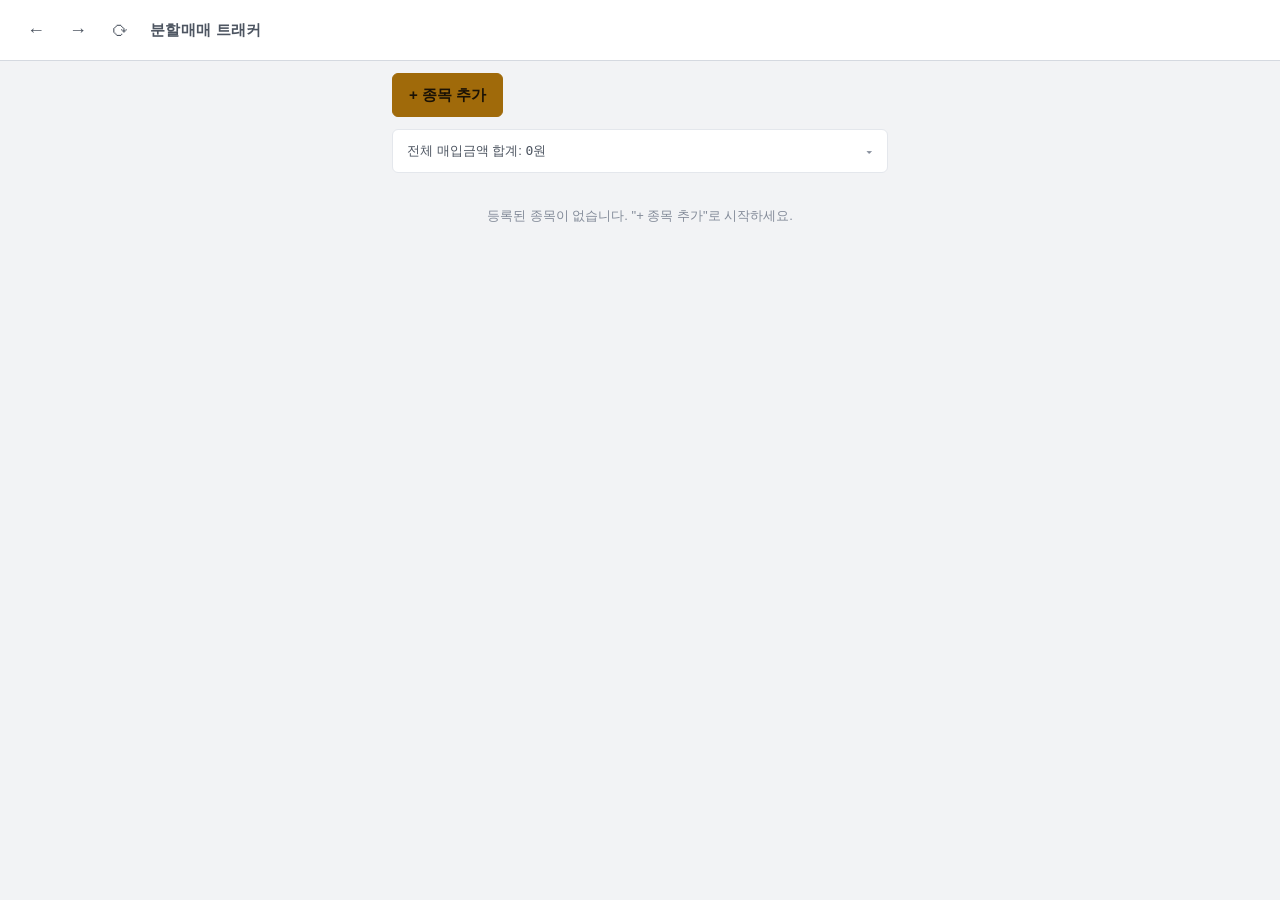
==== commit 125a5c1e: "라이트 테마(흰 배경/검은 글씨)로 전환, 헤더에 뒤로가기/앞으로가기/새로고침 네비게이션 추가 - 다크 테마 색상 변수를 라이트 테마로 교체(대비 확보 위해 앰버/틸/그린/레드 색" ====
--- a/index.html
+++ b/index.html
@@ -5,19 +5,23 @@
 <meta name="viewport" content="width=device-width, initial-scale=1, maximum-scale=1, user-scalable=no, viewport-fit=cover" />
 <title>분할매매 의사결정 보조 도구</title>
 <meta name="description" content="ATR 기반 분할매수·분할매도 의사결정 보조 도구" />
-<meta name="theme-color" content="#0b0f17" />
+<meta name="theme-color" content="#ffffff" />
 <link rel="manifest" href="manifest.json" />
 <link rel="icon" href="icons/icon-192.png" />
 <link rel="apple-touch-icon" href="icons/icon-192.png" />
 <meta name="apple-mobile-web-app-capable" content="yes" />
-<meta name="apple-mobile-web-app-status-bar-style" content="black-translucent" />
+<meta name="apple-mobile-web-app-status-bar-style" content="default" />
 <meta name="apple-mobile-web-app-title" content="분할매매" />
 <link rel="stylesheet" href="style.css" />
 </head>
 <body>
 
 <header class="app-header">
-  <button id="btn-back" class="icon-btn" hidden aria-label="뒤로">←</button>
+  <div class="header-nav">
+    <button id="btn-nav-back" class="icon-btn" aria-label="뒤로가기">←</button>
+    <button id="btn-nav-forward" class="icon-btn" aria-label="앞으로가기">→</button>
+    <button id="btn-nav-refresh" class="icon-btn" aria-label="새로고침">⟳</button>
+  </div>
   <h1 id="header-title">분할매매 트래커</h1>
 </header>
 
--- a/style.css
+++ b/style.css
@@ -1,34 +1,34 @@
 :root {
-  --bg: #0b0f17;
-  --bg-elevated: #11161f;
-  --bg-card: #151b26;
-  --border: #232b3a;
-  --border-soft: #1b2230;
-  --text: #e6e9ef;
-  --text-dim: #8b93a5;
-  --text-faint: #5b6478;
-
-  --amber: #d9a02b;
-  --amber-soft: #3a2e14;
-  --amber-border: #6b5320;
-
-  --teal: #2ba88f;
-  --teal-soft: #123230;
-  --teal-border: #1f5c4f;
-
-  --green: #35c07a;
-  --red: #e05a5a;
-  --orange: #e0902b;
-  --yellow: #d9c22b;
-
-  --red-soft: #3a1414;
-  --red-border: #6b2020;
-  --orange-soft: #3a2a14;
-  --orange-border: #6b4a20;
-  --green-soft: #133a22;
-  --green-border: #1f6b3f;
-  --yellow-soft: #35331a;
-  --yellow-border: #62592c;
+  --bg: #f2f3f5;
+  --bg-elevated: #ffffff;
+  --bg-card: #ffffff;
+  --border: #d5d9e0;
+  --border-soft: #e4e7ec;
+  --text: #14181f;
+  --text-dim: #4d5561;
+  --text-faint: #838b99;
+
+  --amber: #a06a0a;
+  --amber-soft: #fbf0d9;
+  --amber-border: #e3bd75;
+
+  --teal: #0e8a73;
+  --teal-soft: #e0f4f0;
+  --teal-border: #8ed4c5;
+
+  --green: #1a9a52;
+  --red: #cf3a3a;
+  --orange: #c06a0a;
+  --yellow: #93820a;
+
+  --red-soft: #fbe3e3;
+  --red-border: #eaa8a8;
+  --orange-soft: #fbebd9;
+  --orange-border: #e3b875;
+  --green-soft: #e0f5e8;
+  --green-border: #8ed9ac;
+  --yellow-soft: #f7f2d9;
+  --yellow-border: #d9c875;
 
   --radius: 10px;
   --radius-sm: 6px;
@@ -77,17 +77,32 @@
   margin: 0;
   color: var(--text-dim);
   letter-spacing: 0.02em;
+  overflow: hidden;
+  text-overflow: ellipsis;
+  white-space: nowrap;
+}
+
+.header-nav {
+  display: flex;
+  align-items: center;
+  gap: 2px;
+  flex-shrink: 0;
 }
 
 .icon-btn {
-  min-width: 44px;
-  min-height: 44px;
+  min-width: 40px;
+  min-height: 40px;
   background: transparent;
   border: none;
-  color: var(--text);
-  font-size: 20px;
+  color: var(--text-dim);
+  font-size: 18px;
   cursor: pointer;
   border-radius: var(--radius-sm);
+}
+
+.icon-btn:active {
+  background: var(--bg);
+  color: var(--text);
 }
 
 .icon-btn[hidden] {
@@ -236,7 +251,7 @@
 
 .btn-danger {
   background: transparent;
-  border-color: #4a2020;
+  border-color: var(--red-border);
   color: var(--red);
 }
 
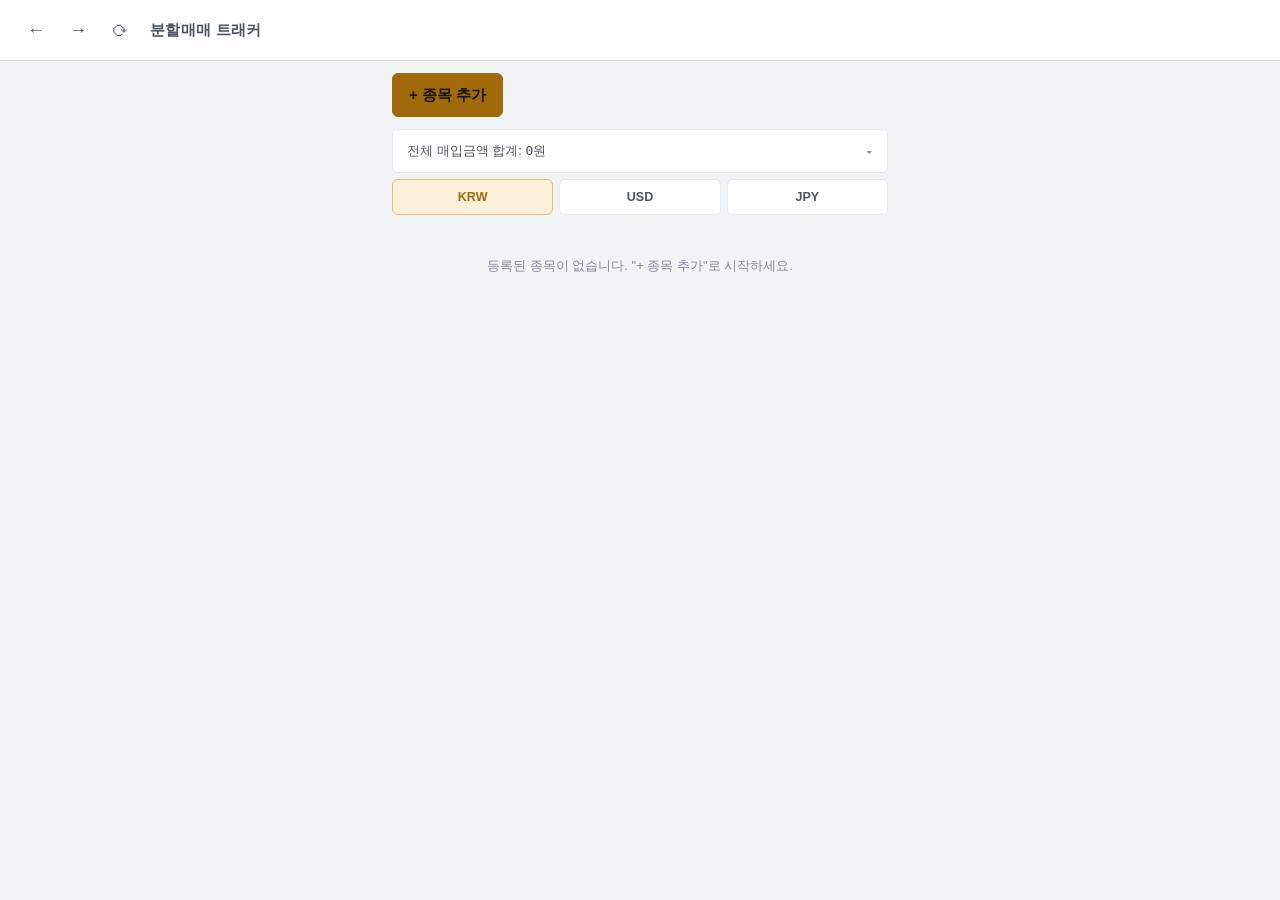
==== commit cc14d510: "전체 매입금액 합계에 환율 환산(KRW/USD/JPY) 기능 추가 - 무료 공개 환율 API(frankfurter.dev, 키 불필요)로 자동 조회, 실패 시 마지막 값 유지 및 " ====
--- a/index.html
+++ b/index.html
@@ -33,11 +33,29 @@
       <button id="btn-add-stock" class="btn btn-primary">+ 종목 추가</button>
     </div>
 
-    <button id="btn-toggle-total" class="total-summary-toggle">
-      <span>전체 매입금액 합계: <span id="total-cost-sum" class="mono">-</span></span>
-      <span class="chevron" id="total-chevron">▾</span>
-    </button>
-    <div id="total-summary-detail" class="total-summary-detail" hidden></div>
+    <div class="total-summary-block">
+      <button id="btn-toggle-total" class="total-summary-toggle">
+        <span>전체 매입금액 합계: <span id="total-cost-sum" class="mono">-</span></span>
+        <span class="chevron" id="total-chevron">▾</span>
+      </button>
+      <div class="currency-switch" id="currency-switch">
+        <button type="button" class="currency-pill" data-currency="KRW">KRW</button>
+        <button type="button" class="currency-pill" data-currency="USD">USD</button>
+        <button type="button" class="currency-pill" data-currency="JPY">JPY</button>
+      </div>
+      <p class="total-missing-note" id="total-missing-note" hidden></p>
+    </div>
+    <div id="total-summary-detail" class="total-summary-detail" hidden>
+      <div id="total-detail-rows"></div>
+      <div class="fx-settings">
+        <p class="fx-status" id="fx-status"></p>
+        <div id="fx-rate-rows"></div>
+        <div class="fx-actions">
+          <button type="button" id="btn-fx-refresh" class="link-btn">환율 자동 새로고침</button>
+          <button type="button" id="btn-fx-save" class="btn btn-secondary btn-block">수동 입력 환율 저장</button>
+        </div>
+      </div>
+    </div>
 
     <div id="stock-list" class="stock-list"></div>
     <p id="stock-list-empty" class="empty-hint" hidden>등록된 종목이 없습니다. "+ 종목 추가"로 시작하세요.</p>
@@ -143,9 +161,10 @@
     <!-- 8. 거래 이력 -->
     <section class="panel">
       <h2 class="panel-title">거래 이력</h2>
+      <p class="tx-hint">행을 탭하면 수정하거나 삭제할 수 있습니다.</p>
       <div class="table-wrap">
         <table class="data-table">
-          <thead><tr><th>구분</th><th>날짜</th><th>단가</th><th>수량</th><th>실현손익</th></tr></thead>
+          <thead><tr><th>구분</th><th>날짜</th><th>단가</th><th>수량</th><th>실현손익</th><th></th></tr></thead>
           <tbody id="tx-body"></tbody>
         </table>
       </div>
--- a/style.css
+++ b/style.css
@@ -270,6 +270,10 @@
   margin-bottom: 12px;
 }
 
+.total-summary-block {
+  margin-bottom: 12px;
+}
+
 .total-summary-toggle {
   width: 100%;
   display: flex;
@@ -283,7 +287,40 @@
   font-size: 13px;
   min-height: 44px;
   cursor: pointer;
-  margin-bottom: 4px;
+  margin-bottom: 6px;
+}
+
+.currency-switch {
+  display: flex;
+  gap: 6px;
+}
+
+.currency-pill {
+  flex: 1;
+  min-height: 36px;
+  background: var(--bg-card);
+  border: 1px solid var(--border-soft);
+  border-radius: var(--radius-sm);
+  color: var(--text-dim);
+  font-size: 12.5px;
+  font-weight: 600;
+  cursor: pointer;
+}
+
+.currency-pill.active {
+  background: var(--amber-soft);
+  border-color: var(--amber-border);
+  color: var(--amber);
+}
+
+.total-missing-note {
+  font-size: 11.5px;
+  color: var(--orange);
+  margin: 6px 2px 0;
+}
+
+.total-missing-note[hidden] {
+  display: none;
 }
 
 .chevron {
@@ -314,6 +351,55 @@
   font-size: 13px;
   padding: 4px 0;
   color: var(--text-dim);
+}
+
+.fx-settings {
+  margin-top: 10px;
+  padding-top: 10px;
+  border-top: 1px solid var(--border-soft);
+}
+
+.fx-status {
+  font-size: 12px;
+  color: var(--text-faint);
+  margin: 0 0 10px;
+}
+
+.fx-rate-row {
+  display: flex;
+  align-items: center;
+  gap: 8px;
+  margin-bottom: 8px;
+  font-size: 13px;
+  color: var(--text-dim);
+}
+
+.fx-rate-row span {
+  flex-shrink: 0;
+}
+
+.fx-rate-input {
+  flex: 1;
+  min-height: 40px;
+  padding: 6px 10px;
+  background: var(--bg-elevated);
+  border: 1px solid var(--border);
+  border-radius: var(--radius-sm);
+  color: var(--text);
+  font-family: "SFMono-Regular", "Consolas", "Menlo", "Roboto Mono", monospace;
+  font-size: 14px;
+}
+
+.fx-rate-input:focus {
+  outline: none;
+  border-color: var(--amber);
+}
+
+.fx-actions {
+  display: flex;
+  flex-direction: column;
+  gap: 8px;
+  margin-top: 10px;
 }
 
 .stock-list {
@@ -357,6 +443,25 @@
   font-weight: 700;
 }
 
+.stock-card-menu {
+  flex-shrink: 0;
+  min-width: 32px;
+  min-height: 32px;
+  margin: -4px -6px -4px 0;
+  background: transparent;
+  border: none;
+  color: var(--text-faint);
+  font-size: 18px;
+  line-height: 1;
+  cursor: pointer;
+  border-radius: var(--radius-sm);
+}
+
+.stock-card-menu:active {
+  background: var(--bg);
+  color: var(--text);
+}
+
 .stock-card-grid {
   display: grid;
   grid-template-columns: repeat(3, 1fr);
@@ -553,6 +658,17 @@
 
 .data-table tbody tr[data-clickable]:active {
   background: var(--bg-elevated);
+}
+
+.tx-hint {
+  font-size: 12px;
+  color: var(--text-faint);
+  margin: -6px 0 10px;
+}
+
+.tx-edit-hint {
+  color: var(--text-faint) !important;
+  text-align: center !important;
 }
 
 .badge-buy {
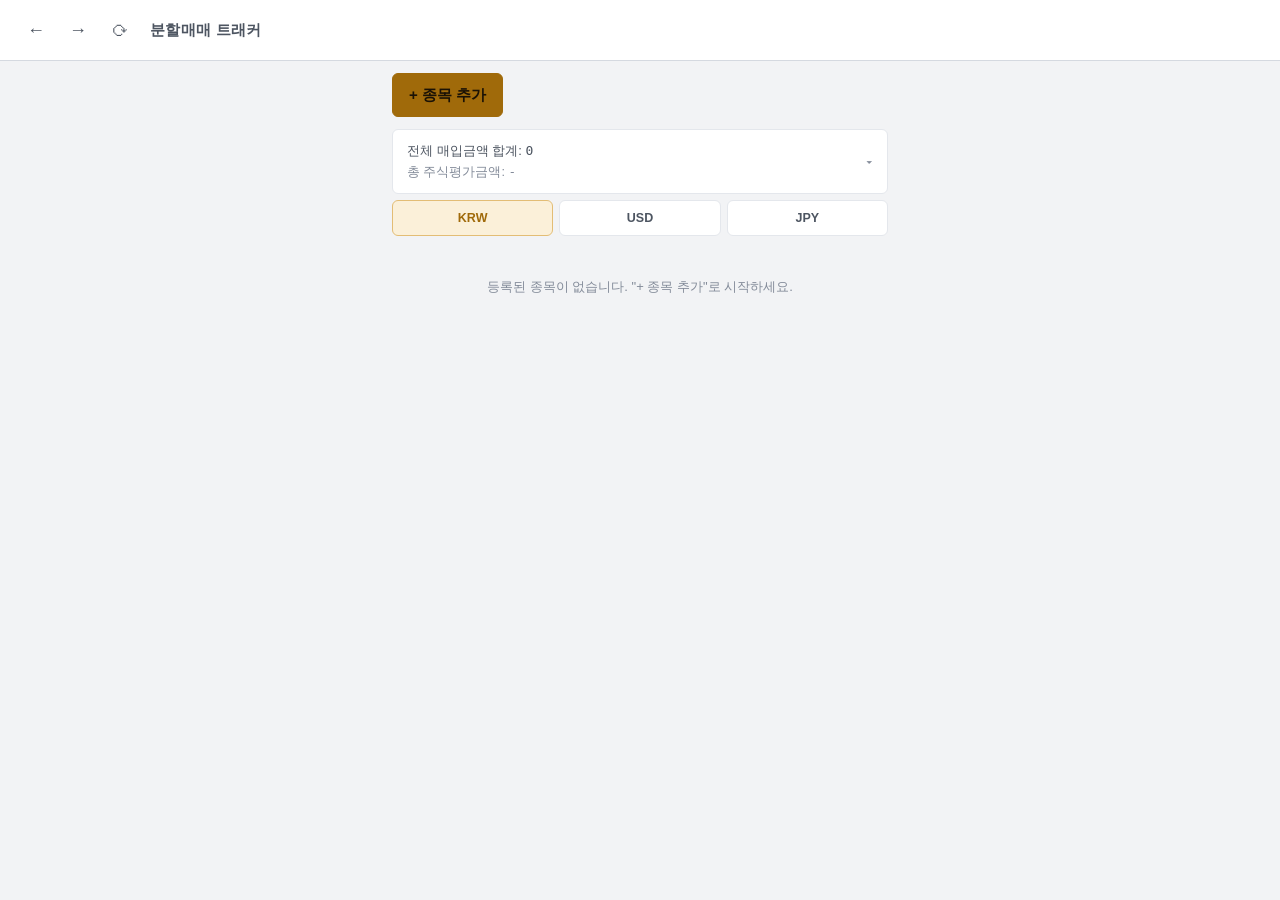
==== commit 6ca0e175: "종목 목록에 총 주식평가금액(보유 현재가 기준) 표시 추가 - 전체 매입금액 합계 바로 아래에 '총 주식평가금액' 줄 추가 - 현재가가 입력된 종목만 합산(현재가 × 보유수량), " ====
--- a/index.html
+++ b/index.html
@@ -35,7 +35,10 @@
 
     <div class="total-summary-block">
       <button id="btn-toggle-total" class="total-summary-toggle">
-        <span>전체 매입금액 합계: <span id="total-cost-sum" class="mono">-</span></span>
+        <div class="total-lines">
+          <div class="total-line">전체 매입금액 합계: <span id="total-cost-sum" class="mono">-</span></div>
+          <div class="total-line total-eval-line">총 주식평가금액: <span id="total-eval-sum" class="mono">-</span></div>
+        </div>
         <span class="chevron" id="total-chevron">▾</span>
       </button>
       <div class="currency-switch" id="currency-switch">
@@ -44,6 +47,7 @@
         <button type="button" class="currency-pill" data-currency="JPY">JPY</button>
       </div>
       <p class="total-missing-note" id="total-missing-note" hidden></p>
+      <p class="total-missing-note" id="total-eval-missing-note" hidden></p>
     </div>
     <div id="total-summary-detail" class="total-summary-detail" hidden>
       <div id="total-detail-rows"></div>
--- a/style.css
+++ b/style.css
@@ -290,6 +290,22 @@
   margin-bottom: 6px;
 }
 
+.total-lines {
+  display: flex;
+  flex-direction: column;
+  gap: 4px;
+  text-align: left;
+}
+
+.total-line {
+  white-space: nowrap;
+}
+
+.total-eval-line {
+  color: var(--text-faint);
+  font-size: 12.5px;
+}
+
 .currency-switch {
   display: flex;
   gap: 6px;
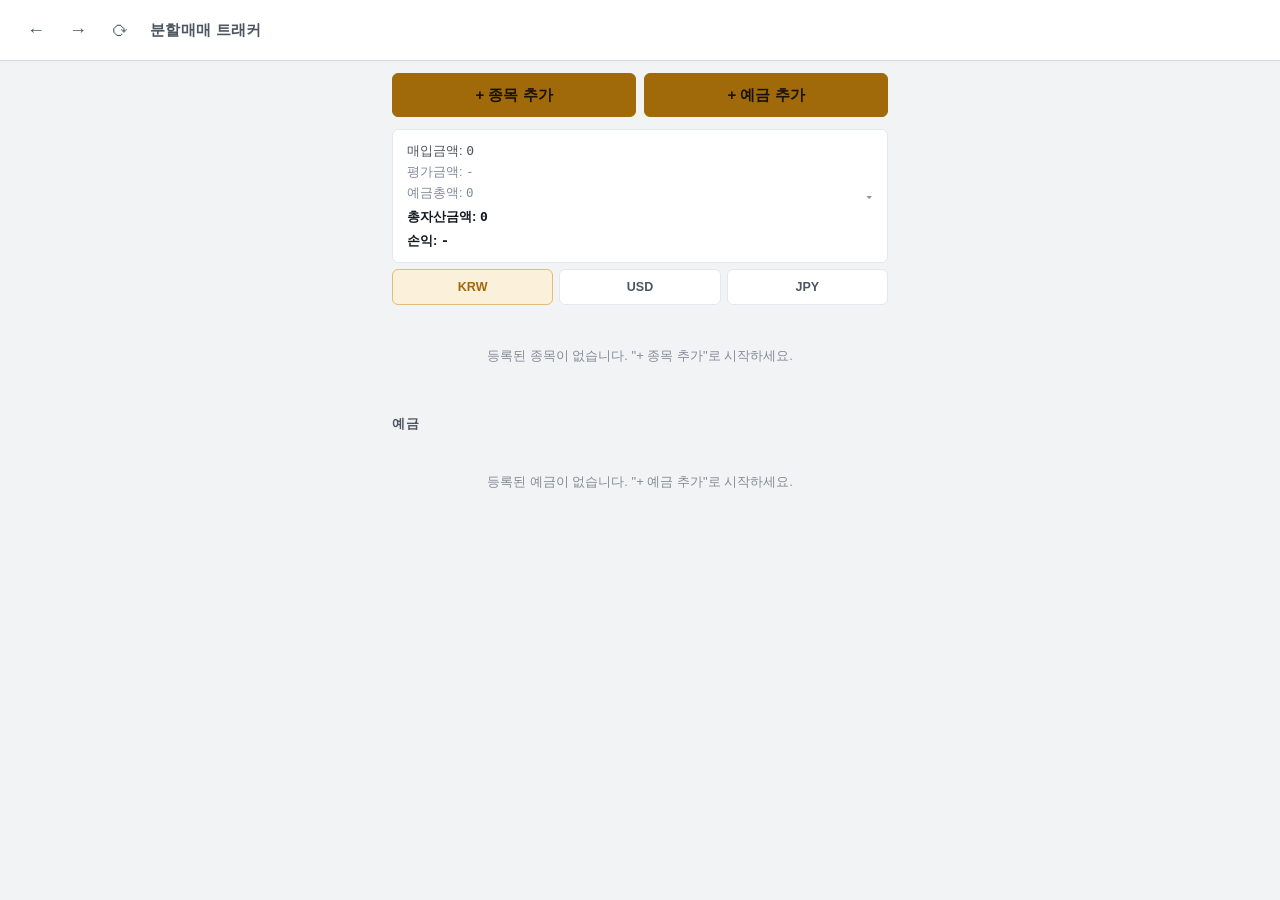
==== commit 3ad4cdc0: "예금(현금) 관리 기능 및 통화 환산 기반 종합 자산 요약 추가" ====
--- a/index.html
+++ b/index.html
@@ -31,13 +31,17 @@
   <section id="view-list">
     <div class="list-toolbar">
       <button id="btn-add-stock" class="btn btn-primary">+ 종목 추가</button>
+      <button id="btn-add-deposit" class="btn btn-primary">+ 예금 추가</button>
     </div>
 
     <div class="total-summary-block">
       <button id="btn-toggle-total" class="total-summary-toggle">
         <div class="total-lines">
-          <div class="total-line">전체 매입금액 합계: <span id="total-cost-sum" class="mono">-</span></div>
-          <div class="total-line total-eval-line">총 주식평가금액: <span id="total-eval-sum" class="mono">-</span></div>
+          <div class="total-line">매입금액: <span id="total-cost-sum" class="mono">-</span></div>
+          <div class="total-line total-eval-line">평가금액: <span id="total-eval-sum" class="mono">-</span></div>
+          <div class="total-line total-eval-line">예금총액: <span id="total-deposit-sum" class="mono">-</span></div>
+          <div class="total-line total-highlight-line">총자산금액: <span id="total-asset-sum" class="mono">-</span></div>
+          <div class="total-line total-highlight-line">손익: <span id="total-pnl-sum" class="mono">-</span></div>
         </div>
         <span class="chevron" id="total-chevron">▾</span>
       </button>
@@ -48,9 +52,11 @@
       </div>
       <p class="total-missing-note" id="total-missing-note" hidden></p>
       <p class="total-missing-note" id="total-eval-missing-note" hidden></p>
+      <p class="total-missing-note" id="total-deposit-missing-note" hidden></p>
     </div>
     <div id="total-summary-detail" class="total-summary-detail" hidden>
       <div id="total-detail-rows"></div>
+      <div id="total-deposit-detail-rows"></div>
       <div class="fx-settings">
         <p class="fx-status" id="fx-status"></p>
         <div id="fx-rate-rows"></div>
@@ -63,6 +69,10 @@
 
     <div id="stock-list" class="stock-list"></div>
     <p id="stock-list-empty" class="empty-hint" hidden>등록된 종목이 없습니다. "+ 종목 추가"로 시작하세요.</p>
+
+    <h2 class="list-section-title">예금</h2>
+    <div id="deposit-list" class="deposit-list"></div>
+    <p id="deposit-list-empty" class="empty-hint" hidden>등록된 예금이 없습니다. "+ 예금 추가"로 시작하세요.</p>
   </section>
 
   <!-- 화면 2: 종목 상세 -->
@@ -259,6 +269,30 @@
   </div>
 </div>
 
+<!-- 예금 추가/수정 모달 -->
+<div id="modal-deposit" class="modal-overlay" hidden>
+  <div class="modal-box">
+    <h3 id="modal-deposit-title">예금 추가</h3>
+    <div class="field-group">
+      <label for="deposit-account-name">계좌명</label>
+      <input type="text" id="deposit-account-name" placeholder="예: 우리은행 예금" />
+    </div>
+    <div class="field-group">
+      <label for="deposit-amount">예금액</label>
+      <input type="number" id="deposit-amount" inputmode="decimal" step="0.01" min="0" />
+    </div>
+    <div class="field-group">
+      <label for="deposit-currency">통화</label>
+      <input type="text" id="deposit-currency" value="KRW" />
+    </div>
+    <div class="modal-actions">
+      <button id="btn-deposit-delete" class="btn btn-danger" hidden>삭제</button>
+      <button id="btn-deposit-cancel" class="btn btn-secondary">취소</button>
+      <button id="btn-deposit-save" class="btn btn-primary">저장</button>
+    </div>
+  </div>
+</div>
+
 <!-- 공용 확인 모달 -->
 <div id="modal-confirm" class="modal-overlay" hidden>
   <div class="modal-box">
--- a/style.css
+++ b/style.css
@@ -267,7 +267,22 @@
 
 /* ---------- View: List ---------- */
 .list-toolbar {
+  display: flex;
+  gap: 8px;
   margin-bottom: 12px;
+}
+
+.list-toolbar .btn {
+  flex: 1;
+}
+
+.list-section-title {
+  font-size: 13px;
+  font-weight: 600;
+  color: var(--text-dim);
+  margin: 20px 0 10px;
+  text-transform: uppercase;
+  letter-spacing: 0.04em;
 }
 
 .total-summary-block {
@@ -304,6 +319,12 @@
 .total-eval-line {
   color: var(--text-faint);
   font-size: 12.5px;
+}
+
+.total-highlight-line {
+  font-weight: 700;
+  color: var(--text);
+  margin-top: 2px;
 }
 
 .currency-switch {
@@ -361,12 +382,29 @@
   display: none;
 }
 
+.total-detail-item {
+  padding: 6px 0;
+  border-bottom: 1px solid var(--border-soft);
+}
+
+.total-detail-item:last-child {
+  border-bottom: none;
+}
+
 .total-detail-row {
   display: flex;
   justify-content: space-between;
   font-size: 13px;
-  padding: 4px 0;
-  color: var(--text-dim);
+  color: var(--text-dim);
+}
+
+.total-detail-eval-row {
+  display: flex;
+  justify-content: flex-end;
+  gap: 4px;
+  font-size: 12px;
+  color: var(--text-faint);
+  margin-top: 2px;
 }
 
 .fx-settings {
@@ -508,6 +546,71 @@
   margin: 0;
 }
 
+.currency-badge {
+  display: inline-block;
+  flex-shrink: 0;
+  font-size: 10px;
+  font-weight: 700;
+  padding: 2px 7px;
+  border-radius: 999px;
+  background: var(--bg);
+  border: 1px solid var(--border);
+  color: var(--text-faint);
+  letter-spacing: 0.02em;
+}
+
+.deposit-list {
+  display: flex;
+  flex-direction: column;
+  gap: 10px;
+}
+
+.deposit-card {
+  background: var(--bg-card);
+  border: 1px solid var(--border-soft);
+  border-radius: var(--radius);
+  padding: 14px;
+  color: var(--text);
+}
+
+.deposit-card-top {
+  display: flex;
+  align-items: center;
+  gap: 8px;
+  margin-bottom: 8px;
+}
+
+.deposit-card-name {
+  font-size: 15px;
+  font-weight: 700;
+  flex: 1;
+}
+
+.deposit-card-menu {
+  flex-shrink: 0;
+  min-width: 32px;
+  min-height: 32px;
+  margin: -4px -6px -4px 0;
+  background: transparent;
+  border: none;
+  color: var(--text-faint);
+  font-size: 18px;
+  line-height: 1;
+  cursor: pointer;
+  border-radius: var(--radius-sm);
+}
+
+.deposit-card-menu:active {
+  background: var(--bg);
+  color: var(--text);
+}
+
+.deposit-card-amount {
+  font-size: 16px;
+  font-weight: 700;
+  color: var(--text);
+}
+
 /* ---------- View: Detail ---------- */
 .holding-summary-grid {
   display: grid;
